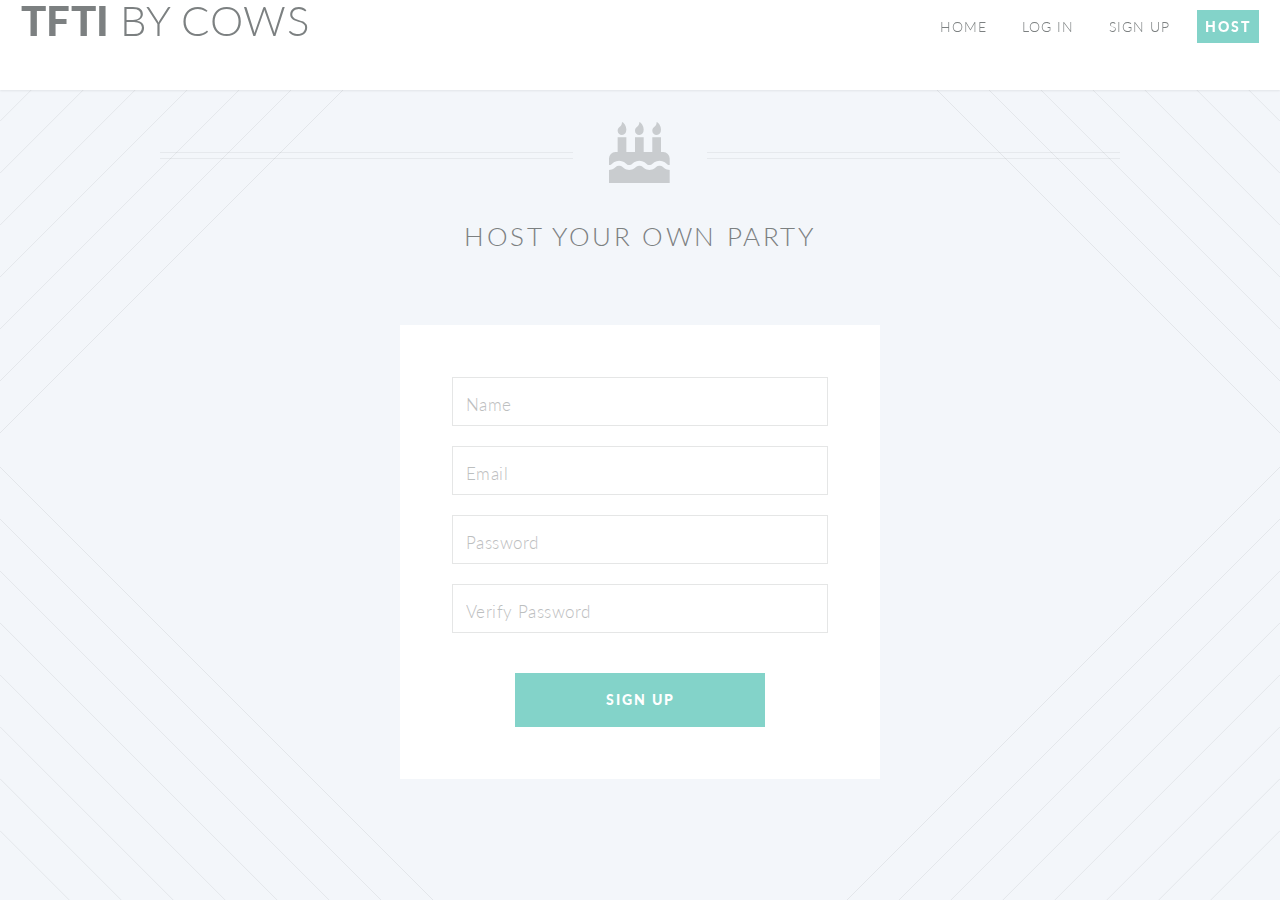
==== host.html @ 232b959d "MOAR" ====
<!DOCTYPE HTML>
<!--
	Twenty by HTML5 UP
	html5up.net | @n33co
	Free for personal and commercial use under the CCA 3.0 license (html5up.net/license)
-->
<html>
	<head>
		<title>Host a Party</title>
		<meta http-equiv="content-type" content="text/html; charset=utf-8" />
		<meta name="description" content="" />
		<meta name="keywords" content="" />
		<!--[if lte IE 8]><script src="css/ie/html5shiv.js"></script><![endif]-->
		<script src="js/jquery.min.js"></script>
		<script src="js/jquery.dropotron.min.js"></script>
		<script src="js/jquery.scrolly.min.js"></script>
		<script src="js/jquery.scrollgress.min.js"></script>
		<script src="js/skel.min.js"></script>
		<script src="js/skel-layers.min.js"></script>
		<script src="js/init.js"></script>
		<noscript>
			<link rel="stylesheet" href="css/skel.css" />
			<link rel="stylesheet" href="css/style.css" />
			<link rel="stylesheet" href="css/style-wide.css" />
			<link rel="stylesheet" href="css/style-noscript.css" />
		</noscript>
		<!--[if lte IE 8]><link rel="stylesheet" href="css/ie/v8.css" /><![endif]-->
		<!--[if lte IE 9]><link rel="stylesheet" href="css/ie/v9.css" /><![endif]-->
	</head>
	<body class="contact">

		<!-- Header -->
			<header id="header" class="skel-layers-fixed">
				<h1 id="logo"><a href="index.html">TFTI <span>by Cows</span></a></h1>
				<nav id="nav">
					<ul>
						<li><a href="index.html">Home</a></li>
						<li><a href="login.html">Log In</a></li>
						<li><a href="signup.html">Sign Up</a></li>
						<!--<li class="submenu">
							<a href="">Layouts</a>
							<ul>
								<li><a href="left-sidebar.html">Left Sidebar</a></li>
								<li><a href="right-sidebar.html">Right Sidebar</a></li>
								<li><a href="no-sidebar.html">No Sidebar</a></li>
								<li><a href="contact.html">Contact</a></li>
								<li class="submenu">
									<a href="">Submenu</a>
									<ul>
										<li><a href="#">Dolore Sed</a></li>
										<li><a href="#">Consequat</a></li>
										<li><a href="#">Lorem Magna</a></li>
										<li><a href="#">Sed Magna</a></li>
										<li><a href="#">Ipsum Nisl</a></li>
									</ul>
								</li>
							</ul>
						</li>-->
						<li class="current"><a href="#" class="button special">Host</a></li>
					</ul>
				</nav>
			</header>

		<!-- Main -->
			<article id="main">

				<header class="special container">
					<span class="icon fa-birthday-cake"></span>
					<h2>Host your own Party</h2>
				</header>

				<!-- One -->
					<section class="wrapper style4 special container 50%">

						<!-- Content -->
							<div class="content">
								<form>
									<div class="row 50%">
										<div class="12u">
											<input type="text" name="name" placeholder="Name" />
										</div>
									</div>
									<div class="row 50%">
										<div class="12u">
											<input type="text" name="subject" placeholder="Email" />
										</div>
									</div>
									<div class="row 50%">
										<div class="12u">
											<input type="password" name="password" placeholder="Password" />
										</div>
									</div>
									<div class="row 50%">
										<div class="12u">
											<input type="password" name="v_password" placeholder="Verify Password" rows="7"/>
										</div>
									</div>
									<div class="row">
										<div class="12u">
											<ul class="buttons">
												<li><input type="submit" class="special" value="Sign Up" /></li>
											</ul>
										</div>
									</div>
								</form>
							</div>

					</section>

			</article>

		<!-- Footer
			<footer id="footer">

				<ul class="icons">
					<li><a href="#" class="icon circle fa-twitter"><span class="label">Twitter</span></a></li>
					<li><a href="#" class="icon circle fa-facebook"><span class="label">Facebook</span></a></li>
					<li><a href="#" class="icon circle fa-google-plus"><span class="label">Google+</span></a></li>
					<li><a href="#" class="icon circle fa-github"><span class="label">Github</span></a></li>
					<li><a href="#" class="icon circle fa-dribbble"><span class="label">Dribbble</span></a></li>
				</ul>

				<ul class="copyright">
					<li>&copy; Untitled</li><li>Design: <a href="http://html5up.net">HTML5 UP</a></li>
				</ul>

			</footer>
		-->
	</body>
</html>
---- css/skel.css ----
/* Resets (http://meyerweb.com/eric/tools/css/reset/ | v2.0 | 20110126 | License: none (public domain)) */

	html,body,div,span,applet,object,iframe,h1,h2,h3,h4,h5,h6,p,blockquote,pre,a,abbr,acronym,address,big,cite,code,del,dfn,em,img,ins,kbd,q,s,samp,small,strike,strong,sub,sup,tt,var,b,u,i,center,dl,dt,dd,ol,ul,li,fieldset,form,label,legend,table,caption,tbody,tfoot,thead,tr,th,td,article,aside,canvas,details,embed,figure,figcaption,footer,header,hgroup,menu,nav,output,ruby,section,summary,time,mark,audio,video{margin:0;padding:0;border:0;font-size:100%;font:inherit;vertical-align:baseline;}article,aside,details,figcaption,figure,footer,header,hgroup,menu,nav,section{display:block;}body{line-height:1;}ol,ul{list-style:none;}blockquote,q{quotes:none;}blockquote:before,blockquote:after,q:before,q:after{content:'';content:none;}table{border-collapse:collapse;border-spacing:0;}body{-webkit-text-size-adjust:none}

/* Box Model */

	*, *:before, *:after {
		-moz-box-sizing: border-box;
		-webkit-box-sizing: border-box;
		box-sizing: border-box;
	}

/* Container */

	.container {
		margin-left: auto;
		margin-right: auto;

		/* width: (containers) */
		width: 1200px;
	}

	/* Modifiers */

		/* 125% */
			.container.\31 25\25 {
				width: 100%;

				/* max-width: (containers * 1.25) */
				max-width: 1500px;

				/* min-width: (containers) */
				min-width: 1200px;
			}

		/* 75% */
			.container.\37 5\25 {

				/* width: (containers * 0.75) */
				width: 900px;

			}

		/* 50% */
			.container.\35 0\25 {

				/* width: (containers * 0.50) */
				width: 600px;

			}

		/* 25% */
			.container.\32 5\25 {

				/* width: (containers * 0.25) */
				width: 300px;

			}

/* Grid */

	.row {
		border-bottom: solid 1px transparent;
	}

	.row > * {
		float: left;
	}

	.row:after, .row:before {
		content: '';
		display: block;
		clear: both;
		height: 0;
	}

	.row.uniform > * > :first-child {
		margin-top: 0;
	}

	.row.uniform > * > :last-child {
		margin-bottom: 0;
	}

	/* Gutters */

		/* Normal */

			.row > * {
				/* padding: (gutters.horizontal) 0 0 (gutters.vertical) */
				padding: 40px 0 0 40px;
			}

			.row {
				/* margin: -(gutters.horizontal) 0 -1px -(gutters.vertical) */
				margin: -40px 0 -1px -40px;
			}

			.row.uniform > * {
				/* padding: (gutters.vertical) 0 0 (gutters.vertical) */
				padding: 40px 0 0 40px;
			}

			.row.uniform {
				/* margin: -(gutters.vertical) 0 -1px -(gutters.vertical) */
				margin: -40px 0 -1px -40px;
			}

		/* 200% */

			.row.\32 00\25 > * {
				/* padding: (gutters.horizontal) 0 0 (gutters.vertical) */
				padding: 80px 0 0 80px;
			}

			.row.\32 00\25 {
				/* margin: -(gutters.horizontal) 0 -1px -(gutters.vertical) */
				margin: -80px 0 -1px -80px;
			}

			.row.uniform.\32 00\25 > * {
				/* padding: (gutters.vertical) 0 0 (gutters.vertical) */
				padding: 80px 0 0 80px;
			}

			.row.uniform.\32 00\25 {
				/* margin: -(gutters.vertical) 0 -1px -(gutters.vertical) */
				margin: -80px 0 -1px -80px;
			}

		/* 150% */

			.row.\31 50\25 > * {
				/* padding: (gutters.horizontal) 0 0 (gutters.vertical) */
				padding: 60px 0 0 60px;
			}

			.row.\31 50\25 {
				/* margin: -(gutters.horizontal) 0 -1px -(gutters.vertical) */
				margin: -60px 0 -1px -60px;
			}

			.row.uniform.\31 50\25 > * {
				/* padding: (gutters.vertical) 0 0 (gutters.vertical) */
				padding: 60px 0 0 60px;
			}

			.row.uniform.\31 50\25 {
				/* margin: -(gutters.vertical) 0 -1px -(gutters.vertical) */
				margin: -60px 0 -1px -60px;
			}

		/* 50% */

			.row.\35 0\25 > * {
				/* padding: (gutters.horizontal) 0 0 (gutters.vertical) */
				padding: 20px 0 0 20px;
			}

			.row.\35 0\25 {
				/* margin: -(gutters.horizontal) 0 -1px -(gutters.vertical) */
				margin: -20px 0 -1px -20px;
			}

			.row.uniform.\35 0\25 > * {
				/* padding: (gutters.vertical) 0 0 (gutters.vertical) */
				padding: 20px 0 0 20px;
			}

			.row.uniform.\35 0\25 {
				/* margin: -(gutters.vertical) 0 -1px -(gutters.vertical) */
				margin: -20px 0 -1px -20px;
			}

		/* 25% */

			.row.\32 5\25 > * {
				/* padding: (gutters.horizontal) 0 0 (gutters.vertical) */
				padding: 10px 0 0 10px;
			}

			.row.\32 5\25 {
				/* margin: -(gutters.horizontal) 0 -1px -(gutters.vertical) */
				margin: -10px 0 -1px -10px;
			}

			.row.uniform.\32 5\25 > * {
				/* padding: (gutters.vertical) 0 0 (gutters.vertical) */
				padding: 10px 0 0 10px;
			}

			.row.uniform.\32 5\25 {
				/* margin: -(gutters.vertical) 0 -1px -(gutters.vertical) */
				margin: -10px 0 -1px -10px;
			}

		/* 0% */

			.row.\30 \25 > * {
				padding: 0;
			}

			.row.\30 \25 {
				margin: 0 0 -1px 0;
			}

	/* Cells */

		.\31 2u, .\31 2u\24 { width: 100%; clear: none; margin-left: 0; }
		.\31 1u, .\31 1u\24 { width: 91.6666666667%; clear: none; margin-left: 0; }
		.\31 0u, .\31 0u\24 { width: 83.3333333333%; clear: none; margin-left: 0; }
		.\39 u, .\39 u\24 { width: 75%; clear: none; margin-left: 0; }
		.\38 u, .\38 u\24 { width: 66.6666666667%; clear: none; margin-left: 0; }
		.\37 u, .\37 u\24 { width: 58.3333333333%; clear: none; margin-left: 0; }
		.\36 u, .\36 u\24 { width: 50%; clear: none; margin-left: 0; }
		.\35 u, .\35 u\24 { width: 41.6666666667%; clear: none; margin-left: 0; }
		.\34 u, .\34 u\24 { width: 33.3333333333%; clear: none; margin-left: 0; }
		.\33 u, .\33 u\24 { width: 25%; clear: none; margin-left: 0; }
		.\32 u, .\32 u\24 { width: 16.6666666667%; clear: none; margin-left: 0; }
		.\31 u, .\31 u\24 { width: 8.3333333333%; clear: none; margin-left: 0; }

		.\31 2u\24 + *,
		.\31 1u\24 + *,
		.\31 0u\24 + *,
		.\39 u\24 + *,
		.\38 u\24 + *,
		.\37 u\24 + *,
		.\36 u\24 + *,
		.\35 u\24 + *,
		.\34 u\24 + *,
		.\33 u\24 + *,
		.\32 u\24 + *,
		.\31 u\24 + * {
			clear: left;
		}

		.\-11u { margin-left: 91.6666666667% }
		.\-10u { margin-left: 83.3333333333% }
		.\-9u { margin-left: 75% }
		.\-8u { margin-left: 66.6666666667% }
		.\-7u { margin-left: 58.3333333333% }
		.\-6u { margin-left: 50% }
		.\-5u { margin-left: 41.6666666667% }
		.\-4u { margin-left: 33.3333333333% }
		.\-3u { margin-left: 25% }
		.\-2u { margin-left: 16.6666666667% }
		.\-1u { margin-left: 8.3333333333% }
---- css/style.css ----
@import url("font-awesome.min.css");
@import url("http://fonts.googleapis.com/css?family=Lato:300,400,900");

/*
	Twenty by HTML5 UP
	html5up.net | @n33co
	Free for personal and commercial use under the CCA 3.0 license (html5up.net/license)
*/

/* Basic */

	body, #skel-layers-wrapper {
		background: #f3f6fa;
	}

	body.is-loading * {
		-moz-animation: none !important;
		-webkit-animation: none !important;
		-o-animation: none !important;
		-ms-animation: none !important;
		animation: none !important;
		-moz-transition: none !important;
		-webkit-transition: none !important;
		-o-transition: none !important;
		-ms-transition: none !important;
		transition: none !important;
	}

	body, input, select, textarea {
		color: #7c8081;
		font-family: 'Lato', sans-serif;
		font-size: 15pt;
		font-weight: 300;
		letter-spacing: 0.025em;
		line-height: 1.75em;
	}

	a {
		-moz-transition: color 0.2s ease-in-out, border-color 0.2s ease-in-out, background-color 0.2s ease-in-out;
		-webkit-transition: color 0.2s ease-in-out, border-color 0.2s ease-in-out, background-color 0.2s ease-in-out;
		-o-transition: color 0.2s ease-in-out, border-color 0.2s ease-in-out, background-color 0.2s ease-in-out;
		-ms-transition: color 0.2s ease-in-out, border-color 0.2s ease-in-out, background-color 0.2s ease-in-out;
		transition: color 0.2s ease-in-out, border-color 0.2s ease-in-out, background-color 0.2s ease-in-out;
		color: #3fb1a3;
		text-decoration: none;
		border-bottom: dotted 1px;
	}

		a:hover {
			border-bottom-color: transparent;
		}

	strong, b {
		font-weight: 400;
	}

	p, ul, ol, dl, table, blockquote {
		margin: 0 0 2em 0;
	}

	h1, h2, h3, h4, h5, h6 {
		color: inherit;
		font-weight: 300;
		line-height: 1.75em;
		margin-bottom: 1em;
		text-transform: uppercase;
	}

		h1 a, h2 a, h3 a, h4 a, h5 a, h6 a {
			color: inherit;
			text-decoration: none;
			border: 0;
		}

	h2 {
		font-size: 1.5em;
		letter-spacing: 0.1em;
	}

	h3 {
		font-size: 1.15em;
		letter-spacing: 0.025em;
	}

	sub {
		font-size: 0.8em;
		position: relative;
		top: 0.5em;
	}

	sup {
		font-size: 0.8em;
		position: relative;
		top: -0.5em;
	}

	hr {
		border-top: solid 1px rgba(124, 128, 129, 0.2);
		border: 0;
		margin-bottom: 1.5em;
	}

	blockquote {
		border-left: solid 0.5em rgba(124, 128, 129, 0.2);
		font-style: italic;
		padding: 1em 0 1em 2em;
	}

/* Section/Article */

	section.special, article.special {
		text-align: center;
	}

	header.major {
		padding-bottom: 2em;
	}

	header.special {
		margin-bottom: 5em;
		padding-top: 7em;
		position: relative;
		text-align: center;
	}

		header.special:before, header.special:after {
			border-bottom: solid 1.5px;
			border-top: solid 1.5px;
			content: '';
			height: 7px;
			opacity: 0.1;
			position: absolute;
			top: 1.75em;
			width: 43%;
		}

		header.special:before {
			left: 0;
		}

		header.special:after {
			right: 0;
		}

		header.special h2 {
			margin-bottom: 0;
		}

		header.special h2 + p {
			margin-bottom: 0;
			padding-top: 1.5em;
		}

		header.special .icon {
			cursor: default;
			height: 7em;
			left: 0;
			position: absolute;
			text-align: center;
			top: 1em;
			width: 100%;
		}

			header.special .icon:before {
				font-size: 3.5em;
				opacity: 0.35;
			}

	footer > :last-child {
		margin-bottom: 0;
	}

	footer.major {
		padding-top: 3em;
	}

/* Form */

	input[type="text"],
	input[type="password"],
	input[type="email"],
	textarea {
		-moz-transition: background-color 0.2s ease-in-out, border-color 0.2s ease-in-out;
		-webkit-transition: background-color 0.2s ease-in-out, border-color 0.2s ease-in-out;
		-o-transition: background-color 0.2s ease-in-out, border-color 0.2s ease-in-out;
		-ms-transition: background-color 0.2s ease-in-out, border-color 0.2s ease-in-out;
		transition: background-color 0.2s ease-in-out, border-color 0.2s ease-in-out;
		-moz-appearance: none;
		-webkit-appearance: none;
		-o-appearance: none;
		-ms-appearance: none;
		appearance: none;
		background: none;
		border: solid 1px rgba(124, 128, 129, 0.2);
		color: inherit;
		display: block;
		padding: 0.75em;
		text-decoration: none;
		width: 100%;
		outline: 0;
	}

		input[type="text"]:focus,
		input[type="password"]:focus,
		input[type="email"]:focus,
		textarea:focus {
			border-color: #83d3c9;
		}

	input[type="text"],
	input[type="password"],
	input[type="email"] {
		line-height: 1em;
	}

	::-webkit-input-placeholder {
		color: inherit;
		opacity: 0.5;
		position: relative;
		top: 3px;
	}

	:-moz-placeholder {
		color: inherit;
		opacity: 0.5;
	}

	::-moz-placeholder {
		color: inherit;
		opacity: 0.5;
	}

	:-ms-input-placeholder {
		color: inherit;
		opacity: 0.5;
	}

	.formerize-placeholder {
		color: rgba(124, 128, 129, 0.5) !important;
	}

/* Image */

	.image {
		border: 0;
		position: relative;
	}

		.image:before {
			background: url("images/overlay.png");
			content: '';
			height: 100%;
			left: 0;
			position: absolute;
			top: 0;
			width: 100%;
		}

		.image.fit {
			display: block;
		}

			.image.fit img {
				display: block;
				width: 100%;
			}

		.image.featured {
			display: block;
			margin: 0 0 2em 0;
		}

			.image.featured img {
				display: block;
				width: 100%;
			}

/* Icon */

	.icon {
		position: relative;
	}

		.icon:before {
			-moz-osx-font-smoothing: grayscale;
			-webkit-font-smoothing: antialiased;
			font-family: FontAwesome;
			font-style: normal;
			font-weight: normal;
			text-transform: none !important;
		}

		.icon.circle {
			-moz-transition: all 0.2s ease-in-out;
			-webkit-transition: all 0.2s ease-in-out;
			-o-transition: all 0.2s ease-in-out;
			-ms-transition: all 0.2s ease-in-out;
			transition: all 0.2s ease-in-out;
			border: 0;
			border-radius: 100%;
			display: inline-block;
			font-size: 1.25em;
			height: 2.25em;
			left: 0;
			line-height: 2.25em;
			text-align: center;
			text-decoration: none;
			top: 0;
			width: 2.25em;
		}

			.icon.circle:hover {
				top: -0.2em;
			}

			.icon.circle.fa-twitter {
				background: #70aecd;
				color: white;
			}

				.icon.circle.fa-twitter:hover {
					background: #7fb7d2;
				}

			.icon.circle.fa-facebook {
				background: #7490c3;
				color: white;
			}

				.icon.circle.fa-facebook:hover {
					background: #829bc9;
				}

			.icon.circle.fa-google-plus {
				background: #db6b67;
				color: white;
			}

				.icon.circle.fa-google-plus:hover {
					background: #df7b77;
				}

			.icon.circle.fa-github {
				background: #dcad8b;
				color: white;
			}

				.icon.circle.fa-github:hover {
					background: #e1b89b;
				}

			.icon.circle.fa-dribbble {
				background: #da83ae;
				color: white;
			}

				.icon.circle.fa-dribbble:hover {
					background: #df93b8;
				}

		.icon.featured {
			cursor: default;
			display: block;
			margin: 0 0 1.5em 0;
			opacity: 0.35;
			text-align: center;
		}

			.icon.featured:before {
				font-size: 5em;
				line-height: 1em;
			}

		.icon > .label {
			display: none;
		}

/* List */

	ol.default {
		list-style: decimal;
		padding-left: 1.25em;
	}

		ol.default li {
			padding-left: 0.25em;
		}

	ul.default {
		list-style: disc;
		padding-left: 1em;
	}

		ul.default li {
			padding-left: 0.5em;
		}

	ul.icons {
		cursor: default;
	}

		ul.icons li {
			display: inline-block;
			line-height: 1em;
			padding-left: 0.5em;
		}

			ul.icons li:first-child {
				padding-left: 0;
			}

	ul.featured-icons {
		cursor: default;
		margin: -0.75em 0 0 0;
		opacity: 0.35;
		overflow: hidden;
		position: relative;
	}

		ul.featured-icons li {
			display: block;
			float: left;
			text-align: center;
			width: 50%;
		}

			ul.featured-icons li .icon {
				display: inline-block;
				font-size: 6.25em;
				height: 1.25em;
				line-height: 1.25em;
				width: 1em;
			}

	ul.buttons {
		cursor: default;
	}

		ul.buttons:last-child {
			margin-bottom: 0;
		}

		ul.buttons li {
			display: inline-block;
			padding: 0 0 0 1.5em;
		}

			ul.buttons li:first-child {
				padding: 0;
			}

		ul.buttons.vertical li {
			display: block;
			padding: 1.5em 0 0 0;
		}

			ul.buttons.vertical li:first-child {
				padding: 0;
			}

/* Table */

	table {
		width: 100%;
	}

		table.default {
			width: 100%;
		}

			table.default tbody tr {
				border-bottom: solid 1px rgba(124, 128, 129, 0.2);
			}

			table.default td {
				padding: 0.5em 1em 0.5em 1em;
			}

			table.default th {
				font-weight: 400;
				padding: 0.5em 1em 0.5em 1em;
				text-align: left;
			}

			table.default thead {
				background: #7c8081;
				color: #fff;
			}

/* Button */

	input[type="button"],
	input[type="submit"],
	input[type="reset"],
	.button {
		-moz-appearance: none;
		-webkit-appearance: none;
		-o-appearance: none;
		-ms-appearance: none;
		appearance: none;
		-moz-transition: color 0.2s ease-in-out, border-color 0.2s ease-in-out, background-color 0.2s ease-in-out;
		-webkit-transition: color 0.2s ease-in-out, border-color 0.2s ease-in-out, background-color 0.2s ease-in-out;
		-o-transition: color 0.2s ease-in-out, border-color 0.2s ease-in-out, background-color 0.2s ease-in-out;
		-ms-transition: color 0.2s ease-in-out, border-color 0.2s ease-in-out, background-color 0.2s ease-in-out;
		transition: color 0.2s ease-in-out, border-color 0.2s ease-in-out, background-color 0.2s ease-in-out;
		background: none;
		border: solid 1px;
		color: inherit;
		cursor: pointer;
		display: inline-block;
		font-size: 0.8em;
		font-weight: 900;
		letter-spacing: 2px;
		min-width: 18em;
		padding: 0 0.75em;
		line-height: 3.75em;
		text-align: center;
		text-decoration: none;
		text-transform: uppercase;
	}

		input[type="button"]:hover,
		input[type="submit"]:hover,
		input[type="reset"]:hover,
		.button:hover {
			background: rgba(188, 202, 206, 0.15);
			border-color: inherit;
		}

		input[type="button"].special,
		input[type="submit"].special,
		input[type="reset"].special,
		.button.special {
			background: #83d3c9;
			border-color: #83d3c9;
			color: white !important;
		}

			input[type="button"].special:hover,
			input[type="submit"].special:hover,
			input[type="reset"].special:hover,
			.button.special:hover {
				background: #96dad1 !important;
				border-color: #96dad1 !important;
			}

		input[type="button"].fit,
		input[type="submit"].fit,
		input[type="reset"].fit,
		.button.fit {
			width: 100%;
		}

		input[type="button"].small,
		input[type="submit"].small,
		input[type="reset"].small,
		.button.small {
			font-size: 0.7em;
			min-width: 14em;
			padding: 0.5em 0;
		}

/* Wrapper */

	.wrapper {
		margin-bottom: 5em;
		padding: 5em;
	}

		.wrapper.style1 {
			padding: 0;
		}

		.wrapper.style2 {
			background-color: #83d3c9;
			background-image: url("images/light-bl.svg"), url("images/light-br.svg");
			background-position: bottom left, bottom right;
			background-repeat: no-repeat, no-repeat;
			background-size: 25em, 25em;
			color: white;
		}

			.wrapper.style2 .button:hover {
				background: rgba(255, 255, 255, 0.15) !important;
			}

			.wrapper.style2 .button.special {
				background: white;
				border-color: white;
				color: #83d3c9 !important;
			}

				.wrapper.style2 .button.special:hover {
					border-color: inherit !important;
					color: white !important;
				}

		.wrapper.style3 {
			background: white;
			color: inherit;
		}

		.wrapper.style4 {
			background: white;
			color: inherit;
			padding: 4em;
		}

/* Header */
	@-moz-keyframes reveal-header { 0% { top: -5em; } 100% { top: 0; } }
	@-webkit-keyframes reveal-header { 0% { top: -5em; } 100% { top: 0; } }
	@-o-keyframes reveal-header { 0% { top: -5em; } 100% { top: 0; } }
	@-ms-keyframes reveal-header { 0% { top: -5em; } 100% { top: 0; } }
	@keyframes reveal-header { 0% { top: -5em; } 100% { top: 0; } }

	#header {
		background: white;
		box-shadow: 0 1px 2px 0 rgba(0, 0, 0, 0.075);
		color: inherit;
		cursor: default;
		font-size: 0.8em;
		left: 0;
		padding: 1em 1.5em;
		position: fixed;
		top: 0;
		width: 100%;
		z-index: 10000;
	}

		#header h1 {
			font-weight: 900;
			margin: 0;
			font-size: 3em;
			position:relative;
			top:-25px;
		}

			#header h1 span {
				font-weight: 300;
			}

		#header nav {
			letter-spacing: 0.075em;
			position: absolute;
			right: 1.5em;
			text-transform: uppercase;
			top: 0.75em;
		}

			#header nav ul li {
				display: inline-block;
				margin-left: 1.5em;
			}

				#header nav ul li > ul {
					display: none;
				}

				#header nav ul li a {
					border: solid 1px transparent;
					color: inherit;
					display: inline-block;
					line-height: 1em;
					padding: 0.6em 0.5em;
					text-decoration: none;
				}

				#header nav ul li input[type="button"],
				#header nav ul li input[type="submit"],
				#header nav ul li input[type="reset"],
				#header nav ul li .button {
					font-size: 1em;
					min-width: 0;
					width: auto;
				}

				#header nav ul li.submenu > a:before {
					-moz-osx-font-smoothing: grayscale;
					-webkit-font-smoothing: antialiased;
					font-family: FontAwesome;
					font-style: normal;
					font-weight: normal;
					text-transform: none !important;
				}

				#header nav ul li.submenu > a:before {
					content: '\f107';
					margin-right: 0.65em;
				}

				#header nav ul li.active > a, #header nav ul li:hover > a {
					-moz-transition: all 0.2s ease-in-out;
					-webkit-transition: all 0.2s ease-in-out;
					-o-transition: all 0.2s ease-in-out;
					-ms-transition: all 0.2s ease-in-out;
					transition: all 0.2s ease-in-out;
					background: rgba(188, 202, 206, 0.15);
				}

				#header nav ul li.current > a {
					font-weight: 900;
				}

		#header.reveal {
			-moz-animation: reveal-header 0.5s;
			-webkit-animation: reveal-header 0.5s;
			-o-animation: reveal-header 0.5s;
			-ms-animation: reveal-header 0.5s;
			animation: reveal-header 0.5s;
		}

		#header.alt {
			-moz-animation: none;
			-webkit-animation: none;
			-o-animation: none;
			-ms-animation: none;
			animation: none;
			background: transparent;
			box-shadow: none;
			color: white;
			padding: 2em 2.5em;
			position: absolute;
		}

			#header.alt nav {
				right: 2.5em;
				top: 1.75em;
			}

				#header.alt nav ul li.active > a, #header.alt nav ul li:hover > a {
					border: solid 1px;
				}

/* Dropotron */

	.dropotron {
		background: #fff;
		box-shadow: 0 1px 2px 0 rgba(0, 0, 0, 0.075);
		line-height: 2.25em;
		min-width: 13em;
		padding: 1em 0;
		text-transform: uppercase;
		margin-top: calc(-1em + 1px);
	}

		.dropotron.level-0 {
			font-size: 0.7em;
			font-weight: 400;
			margin-top: 1.5em;
		}

			.dropotron.level-0:before {
				border-bottom: solid 0.5em #fff;
				border-left: solid 0.5em transparent;
				border-right: solid 0.5em transparent;
				content: '';
				left: 0.75em;
				position: absolute;
				top: -0.45em;
			}

		.dropotron > li {
			border-top: solid 1px rgba(124, 128, 129, 0.2);
		}

			.dropotron > li > a {
				-moz-transition: none;
				-webkit-transition: none;
				-o-transition: none;
				-ms-transition: none;
				transition: none;
				color: inherit;
				text-decoration: none;
				padding: 0 1em;
				border: 0;
			}

			.dropotron > li:hover > a {
				background: #83d3c9;
				color: white;
			}

			.dropotron > li:first-child {
				border-top: 0;
			}

/* Banner */
	@-moz-keyframes reveal-banner { 0% { opacity: 0; } 100% { opacity: 1; } }
	@-webkit-keyframes reveal-banner { 0% { opacity: 0; } 100% { opacity: 1; } }
	@-o-keyframes reveal-banner { 0% { opacity: 0; } 100% { opacity: 1; } }
	@-ms-keyframes reveal-banner { 0% { opacity: 0; } 100% { opacity: 1; } }
	@keyframes reveal-banner { 0% { opacity: 0; } 100% { opacity: 1; } }

	#banner {
		background-attachment: scroll, scroll, scroll, fixed;
		background-color: #645862;
		background-image: url("images/light-bl.svg"), url("images/light-br.svg"), url("images/overlay.png"), url("../images/banner.jpg");
		background-position: bottom left, bottom right, top left, top center;
		background-repeat: no-repeat, no-repeat, repeat, no-repeat;
		background-size: 25em, 25em, auto, cover;
		color: white;
		cursor: default;
		padding: 6em 0;
		text-align: center;
	}

		#banner .inner {
			-moz-animation: reveal-banner 1s 0.25s ease-in-out;
			-webkit-animation: reveal-banner 1s 0.25s ease-in-out;
			-o-animation: reveal-banner 1s 0.25s ease-in-out;
			-ms-animation: reveal-banner 1s 0.25s ease-in-out;
			animation: reveal-banner 1s 0.25s ease-in-out;
			-moz-animation-fill-mode: forwards;
			-webkit-animation-fill-mode: forwards;
			-o-animation-fill-mode: forwards;
			-ms-animation-fill-mode: forwards;
			animation-fill-mode: forwards;
			background: rgba(52, 27, 43, 0.5);
			color: white;
			display: inline-block;
			opacity: 0;
			padding: 3em;
			text-align: center;
		}

			#banner .inner header {
				display: inline-block;
				border-bottom: solid 2px;
				border-top: solid 2px;
				margin: 0 0 2em 0;
				padding: 3px 0 3px 0;
			}

				#banner .inner header h2 {
					border-bottom: solid 2px;
					border-top: solid 2px;
					font-size: 2.5em;
					font-weight: 900;
					letter-spacing: 0.2em;
					margin: 0;
					padding-left: 0.05em;
					position: relative;
					text-transform: uppercase;
				}

			#banner .inner p {
				letter-spacing: 0.1em;
				margin: 0;
				text-transform: uppercase;
			}

				#banner .inner p a {
					color: inherit;
					font-weight: 400;
					text-decoration: none;
				}

			#banner .inner footer {
				margin: 2em 0 0 0;
			}

/* Main */

	#main {
		background-image: url("images/dark-tl.svg"), url("images/dark-tr.svg"), url("images/dark-bl.svg"), url("images/dark-br.svg");
		background-position: top left, top right, bottom left, bottom right;
		background-repeat: no-repeat;
		background-size: 25em;
		padding: 7em 0;
	}

		#main > :last-child {
			margin-bottom: 0;
		}

		#main .sidebar section {
			border-top: solid 1px rgba(124, 128, 129, 0.2);
			margin: 3em 0 0 0;
			padding: 3em 0 0 0;
		}

			#main .sidebar section:first-child {
				border-top: 0;
				padding-top: 0;
				margin-top: 0;
			}

	body.index #main {
		padding-top: 5em;
	}

/* CTA */

	#cta {
		background-attachment: scroll, scroll, scroll, fixed;
		background-color: #645862;
		background-image: url("images/light-tl.svg"), url("images/light-tr.svg"), url("images/overlay.png"), url("../images/banner.jpg");
		background-position: top left, top right, top left, bottom center;
		background-repeat: no-repeat, no-repeat, repeat, no-repeat;
		background-size: 25em, 25em, auto, cover;
		color: white;
		padding: 5em;
		text-align: center;
	}

		#cta header {
			margin-bottom: 2em;
		}

/* Footer */

	#footer {
		background: #e8eef4;
		color: #7c8081;
		padding: 5em 5em 10em 5em;
		text-align: center;
	}

		#footer .copyright {
			font-size: 0.8em;
			line-height: 1em;
		}

			#footer .copyright a {
				color: inherit;
			}

			#footer .copyright li {
				display: inline-block;
				margin-left: 1em;
				padding-left: 1em;
				border-left: dotted 1px;
			}

				#footer .copyright li:first-child {
					margin: 0;
					padding: 0;
					border: 0;
				}

/* Layer */

	#topButton .toggle {
		height: 100%;
		left: 0;
		position: absolute;
		text-align: center;
		top: 0;
		width: 100%;
	}

		#topButton .toggle:before {
			-moz-osx-font-smoothing: grayscale;
			-webkit-font-smoothing: antialiased;
			font-family: FontAwesome;
			font-style: normal;
			font-weight: normal;
			text-transform: none !important;
		}

		#topButton .toggle:before {
			color: white;
			content: '\f039';
			font-size: 0.75em;
			height: 30px;
			left: 0;
			line-height: 30px;
			opacity: 0.5;
			position: absolute;
			top: 0;
			width: 100%;
			z-index: 1;
		}

		#topButton .toggle:after {
			background: rgba(163, 169, 170, 0.75);
			border-radius: 0 0 4px 4px;
			content: '';
			height: 30px;
			left: 50%;
			margin-left: -40px;
			position: absolute;
			top: 0;
			width: 80px;
		}

	#sideButton .toggle {
		height: 100%;
		left: 0;
		position: absolute;
		text-align: center;
		top: 0;
		width: 100%;
	}

		#sideButton .toggle:before {
			-moz-osx-font-smoothing: grayscale;
			-webkit-font-smoothing: antialiased;
			font-family: FontAwesome;
			font-style: normal;
			font-weight: normal;
			text-transform: none !important;
		}

		#sideButton .toggle:before {
			color: white;
			content: '\f039';
			font-size: 1em;
			height: 40px;
			left: 10px;
			line-height: 40px;
			opacity: 0.5;
			position: absolute;
			top: 11px;
			width: 60px;
			z-index: 1;
		}

		#sideButton .toggle:after {
			background: rgba(163, 169, 170, 0.75);
			border-radius: 2px;
			content: '';
			height: 40px;
			left: 10px;
			position: absolute;
			top: 10px;
			width: 60px;
		}

	#topPanel,
	#sidePanel {
		background: #1c2021;
		color: white;
		font-size: 0.8em;
		letter-spacing: 0.075em;
		text-transform: uppercase;
	}

		#topPanel nav,
		#sidePanel nav {
			padding: 0.25em 0.5em 1em 0.5em;
		}

		#topPanel .link,
		#sidePanel .link {
			border: 0;
			border-top: solid 1px rgba(255, 255, 255, 0.05);
			color: inherit;
			display: block;
			height: 3em;
			line-height: 3em;
			opacity: 0.75;
			text-decoration: none;
		}

			#topPanel .link.depth-0,
			#sidePanel .link.depth-0 {
				font-weight: 900;
			}

			#topPanel .link:first-child,
			#sidePanel .link:first-child {
				border-top: 0;
			}

		#topPanel .indent-1,
		#sidePanel .indent-1 {
			display: inline-block;
			width: 1em;
		}

		#topPanel .indent-2,
		#sidePanel .indent-2 {
			display: inline-block;
			width: 2em;
		}

		#topPanel .indent-3,
		#sidePanel .indent-3 {
			display: inline-block;
			width: 3em;
		}

		#topPanel .indent-4,
		#sidePanel .indent-4 {
			display: inline-block;
			width: 4em;
		}

		#topPanel .indent-5,
		#sidePanel .indent-5 {
			display: inline-block;
			width: 5em;
		}

	/*Custom Code*/
	.img-circular{

		width: 200px;
		height: 200px;
		background-image: url('images/ganesh.png');
		background-size: cover;
		display: block;
		text-align: center;
		border-radius: 100px;
		-webkit-border-radius: 100px;
		-moz-border-radius: 100px;
		margin-left: auto;
		margin-right: auto;
}
---- css/style-wide.css ----
/*
	Twenty by HTML5 UP
	html5up.net | @n33co
	Free for personal and commercial use under the CCA 3.0 license (html5up.net/license)
*/

/* Basic */

	body, input, select, textarea {
		font-size: 14pt;
	}

/* Section/Article */

	header.special {
		padding-top: 5.5em;
		margin-bottom: 4em;
	}
---- css/style-noscript.css ----
/*
	Twenty by HTML5 UP
	html5up.net | @n33co
	Free for personal and commercial use under the CCA 3.0 license (html5up.net/license)
*/

/* Banner */

	#banner .inner {
		opacity: 1.0;
	}
---- css/ie/v8.css ----
/*
	Twenty by HTML5 UP
	html5up.net | @n33co
	Free for personal and commercial use under the CCA 3.0 license (html5up.net/license)
*/

/* Section/Article */

	section > .last-child,
	article > .last-child {
		margin-bottom: 0;
	}

	section.last-child,
	article.last-child {
		margin-bottom: 0;
	}

/* Banner */

	#banner {
		background-image: url("../../images/banner.jpg");
		background-repeat: no-repeat;
		background-size: cover;
		background-position: auto;
		-ms-behavior: url("css/ie/backgroundsize.min.htc");
	}

		#banner .inner {
			background: #341b2b;
		}

/* CTA  */

	#cta {
		background-image: url("../../images/banner.jpg");
		background-repeat: no-repeat;
		background-size: cover;
		background-position: auto;
		-ms-behavior: url("css/ie/backgroundsize.min.htc");
	}
---- css/ie/v9.css ----
/*
	Twenty by HTML5 UP
	html5up.net | @n33co
	Free for personal and commercial use under the CCA 3.0 license (html5up.net/license)
*/

/* Banner */

	#banner .inner {
		opacity: 1.0;
	}
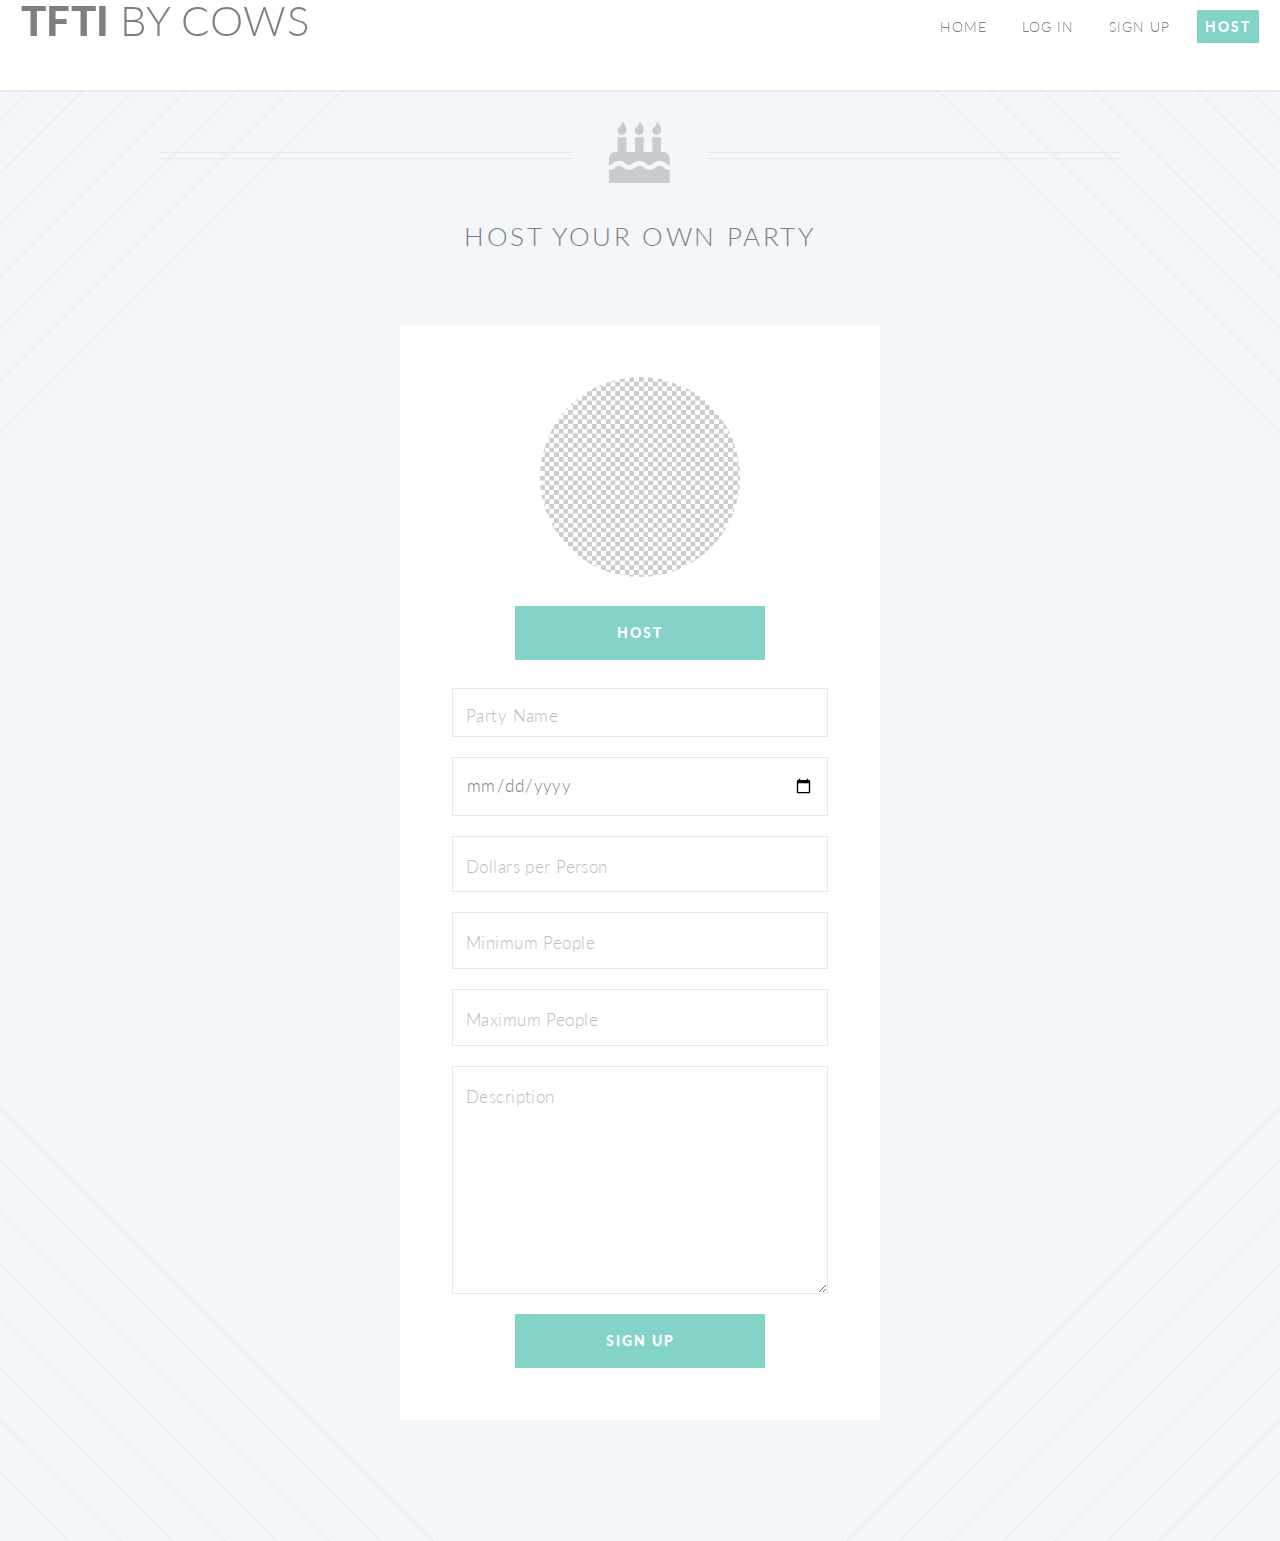
==== commit 0c11f8ce: "new stuff" ====
--- a/host.html
+++ b/host.html
@@ -74,28 +74,41 @@
 
 						<!-- Content -->
 							<div class="content">
+								<div class="img-circular"></div><br/>
+								<a href="host.html" class="button special">Host</a>
+								<br/><br/>
 								<form>
 									<div class="row 50%">
 										<div class="12u">
-											<input type="text" name="name" placeholder="Name" />
+											<input type="text" name="name" placeholder="Party Name" />
 										</div>
 									</div>
 									<div class="row 50%">
 										<div class="12u">
-											<input type="text" name="subject" placeholder="Email" />
+											<input type="date" name="date" placeholder="Date" />
 										</div>
 									</div>
 									<div class="row 50%">
 										<div class="12u">
-											<input type="password" name="password" placeholder="Password" />
+											<input type="number" name="minperperson" placeholder="Dollars per Person" />
 										</div>
 									</div>
 									<div class="row 50%">
 										<div class="12u">
-											<input type="password" name="v_password" placeholder="Verify Password" rows="7"/>
+											<input type="number" name="minpeople" placeholder="Minimum People"/>
 										</div>
 									</div>
-									<div class="row">
+									<div class="row 50%">
+										<div class="12u">
+											<input type="number" name="maxpeople" placeholder="Maximum People"/>
+										</div>
+									</div>
+									<div class="row 50%">
+										<div class="12u">
+											<textarea name="message" placeholder="Description" rows="7"></textarea>
+										</div>
+									</div>
+									<div class="row 50%	">
 										<div class="12u">
 											<ul class="buttons">
 												<li><input type="submit" class="special" value="Sign Up" /></li>
--- a/css/style.css
+++ b/css/style.css
@@ -26,7 +26,7 @@
 		transition: none !important;
 	}
 
-	body, input, select, textarea {
+	body, input, select, textarea{
 		color: #7c8081;
 		font-family: 'Lato', sans-serif;
 		font-size: 15pt;
@@ -177,8 +177,10 @@
 /* Form */
 
 	input[type="text"],
+	input[type="date"],
 	input[type="password"],
 	input[type="email"],
+	input[type="number"],
 	textarea {
 		-moz-transition: background-color 0.2s ease-in-out, border-color 0.2s ease-in-out;
 		-webkit-transition: background-color 0.2s ease-in-out, border-color 0.2s ease-in-out;
@@ -794,10 +796,11 @@
 	#banner {
 		background-attachment: scroll, scroll, scroll, fixed;
 		background-color: #645862;
-		background-image: url("images/light-bl.svg"), url("images/light-br.svg"), url("images/overlay.png"), url("../images/banner.jpg");
+		background-image: url("images/light-bl.svg"), url("images/light-br.svg"), url("images/party.png"), url("/images/party.png");
 		background-position: bottom left, bottom right, top left, top center;
 		background-repeat: no-repeat, no-repeat, repeat, no-repeat;
 		background-size: 25em, 25em, auto, cover;
+		opacity:1,1,0.4,1;
 		color: white;
 		cursor: default;
 		padding: 6em 0;
@@ -1098,7 +1101,7 @@
 
 		width: 200px;
 		height: 200px;
-		background-image: url('images/ganesh.png');
+		background-image: url('images/check.png');
 		background-size: cover;
 		display: block;
 		text-align: center;
@@ -1107,4 +1110,5 @@
 		-moz-border-radius: 100px;
 		margin-left: auto;
 		margin-right: auto;
+		padding-bottom:2em;
 }
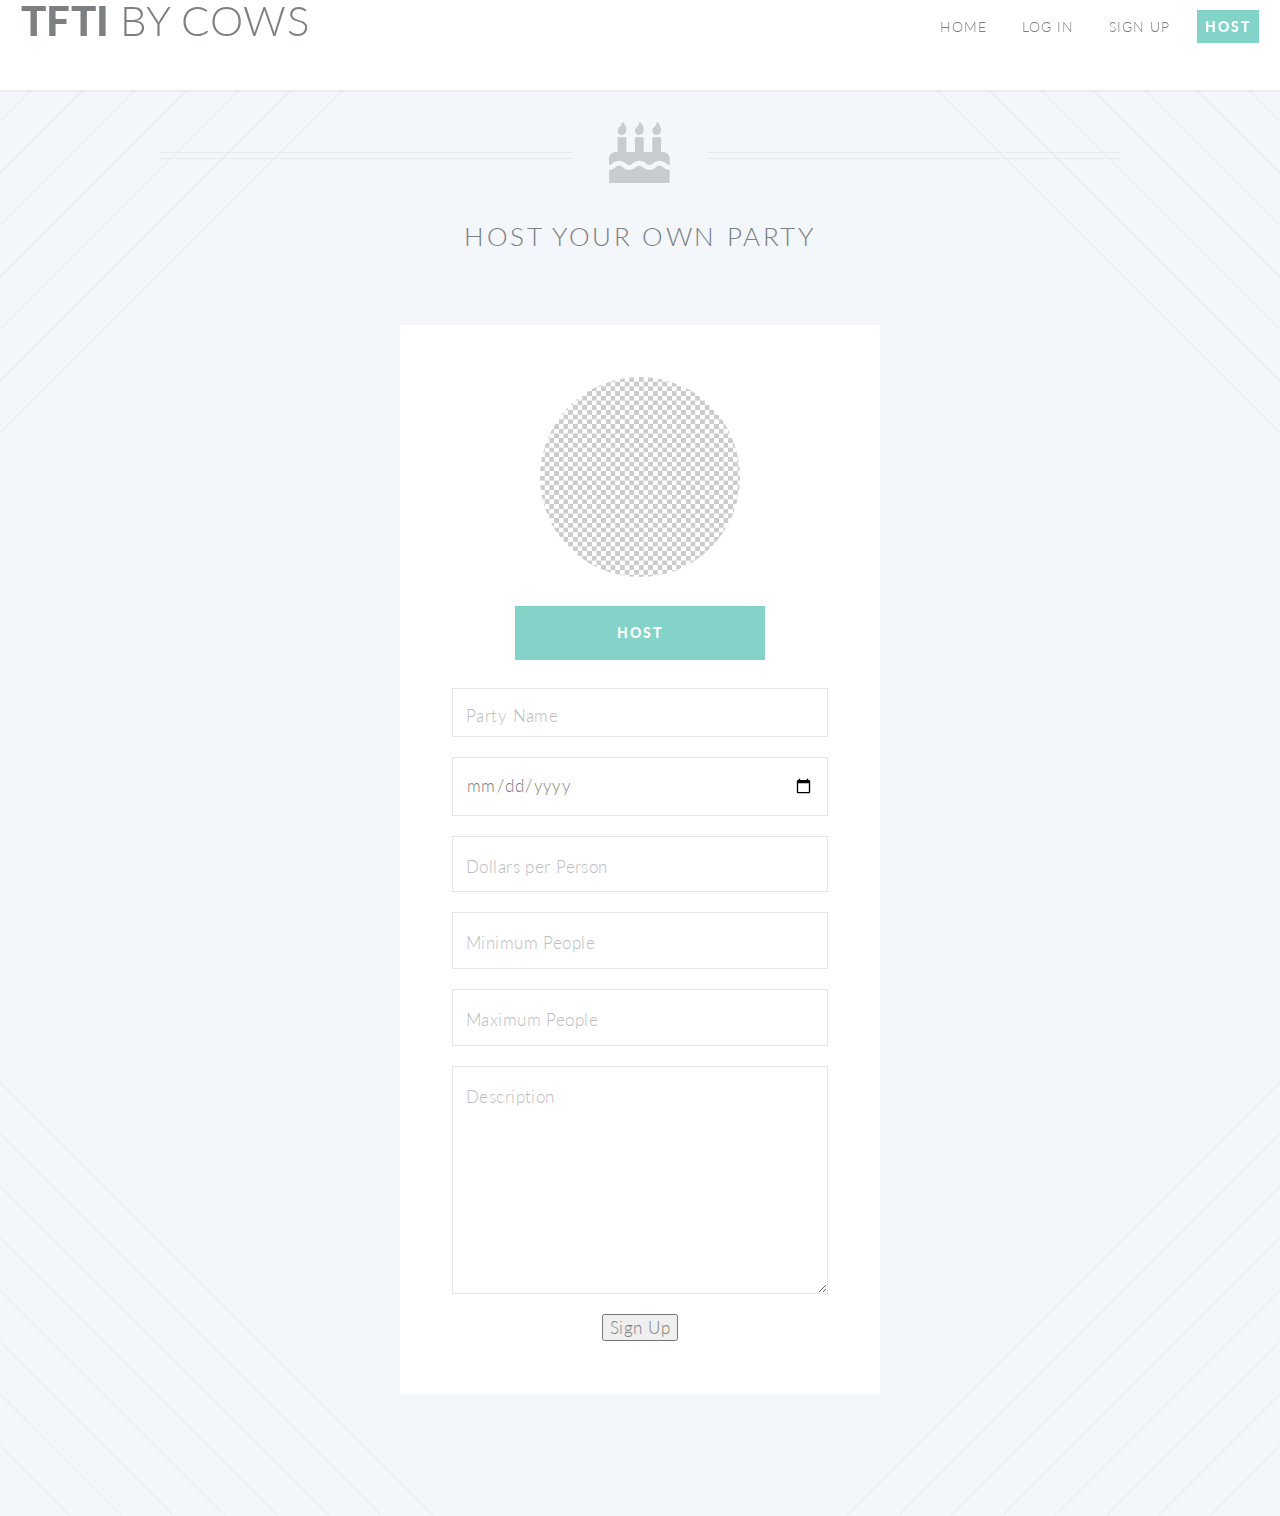
==== commit 09d4eb16: "parse stuff" ====
--- a/host.html
+++ b/host.html
@@ -18,6 +18,9 @@
 		<script src="js/skel.min.js"></script>
 		<script src="js/skel-layers.min.js"></script>
 		<script src="js/init.js"></script>
+
+		<script src="https://www.parsecdn.com/js/parse-1.3.4.min.js"></script>
+
 		<noscript>
 			<link rel="stylesheet" href="css/skel.css" />
 			<link rel="stylesheet" href="css/style.css" />
--- a/css/style.css
+++ b/css/style.css
@@ -490,9 +490,55 @@
 			}
 
 /* Button */
+	input[type="ANTON"],
+	.button {
+		-moz-appearance: none;
+		-webkit-appearance: none;
+		-o-appearance: none;
+		-ms-appearance: none;
+		appearance: none;
+		-moz-transition: color 0.2s ease-in-out, border-color 0.2s ease-in-out, background-color 0.2s ease-in-out;
+		-webkit-transition: color 0.2s ease-in-out, border-color 0.2s ease-in-out, background-color 0.2s ease-in-out;
+		-o-transition: color 0.2s ease-in-out, border-color 0.2s ease-in-out, background-color 0.2s ease-in-out;
+		-ms-transition: color 0.2s ease-in-out, border-color 0.2s ease-in-out, background-color 0.2s ease-in-out;
+		transition: color 0.2s ease-in-out, border-color 0.2s ease-in-out, background-color 0.2s ease-in-out;
+		background: none;
+		border: solid 1px;
+		color: inherit;
+		cursor: pointer;
+		display: inline-block;
+		font-size: 0.8em;
+		font-weight: 900;
+		letter-spacing: 2px;
+		min-width: 18em;
+		padding: 0 0.75em;
+		line-height: 3.75em;
+		text-align: center;
+		text-decoration: none;
+		text-transform: uppercase;
+	}
+
+	input[type="ANTON"]:hover,
+	.button:hover {
+		background: rgba(188, 202, 206, 0.15);
+		border-color: inherit;
+	}
+
+	input[type="ANTON"].special,
+	.button.special {
+		background: #83d3c9;
+		border-color: #83d3c9;
+		color: white !important;
+	}
+
+	input[type="ANTON"].special:hover,
+	.button.special:hover {
+		background: #96dad1 !important;
+		border-color: #96dad1 !important;
+	}
+
 
 	input[type="button"],
-	input[type="submit"],
 	input[type="reset"],
 	.button {
 		-moz-appearance: none;
@@ -522,7 +568,6 @@
 	}
 
 		input[type="button"]:hover,
-		input[type="submit"]:hover,
 		input[type="reset"]:hover,
 		.button:hover {
 			background: rgba(188, 202, 206, 0.15);
@@ -530,7 +575,6 @@
 		}
 
 		input[type="button"].special,
-		input[type="submit"].special,
 		input[type="reset"].special,
 		.button.special {
 			background: #83d3c9;
@@ -539,7 +583,6 @@
 		}
 
 			input[type="button"].special:hover,
-			input[type="submit"].special:hover,
 			input[type="reset"].special:hover,
 			.button.special:hover {
 				background: #96dad1 !important;
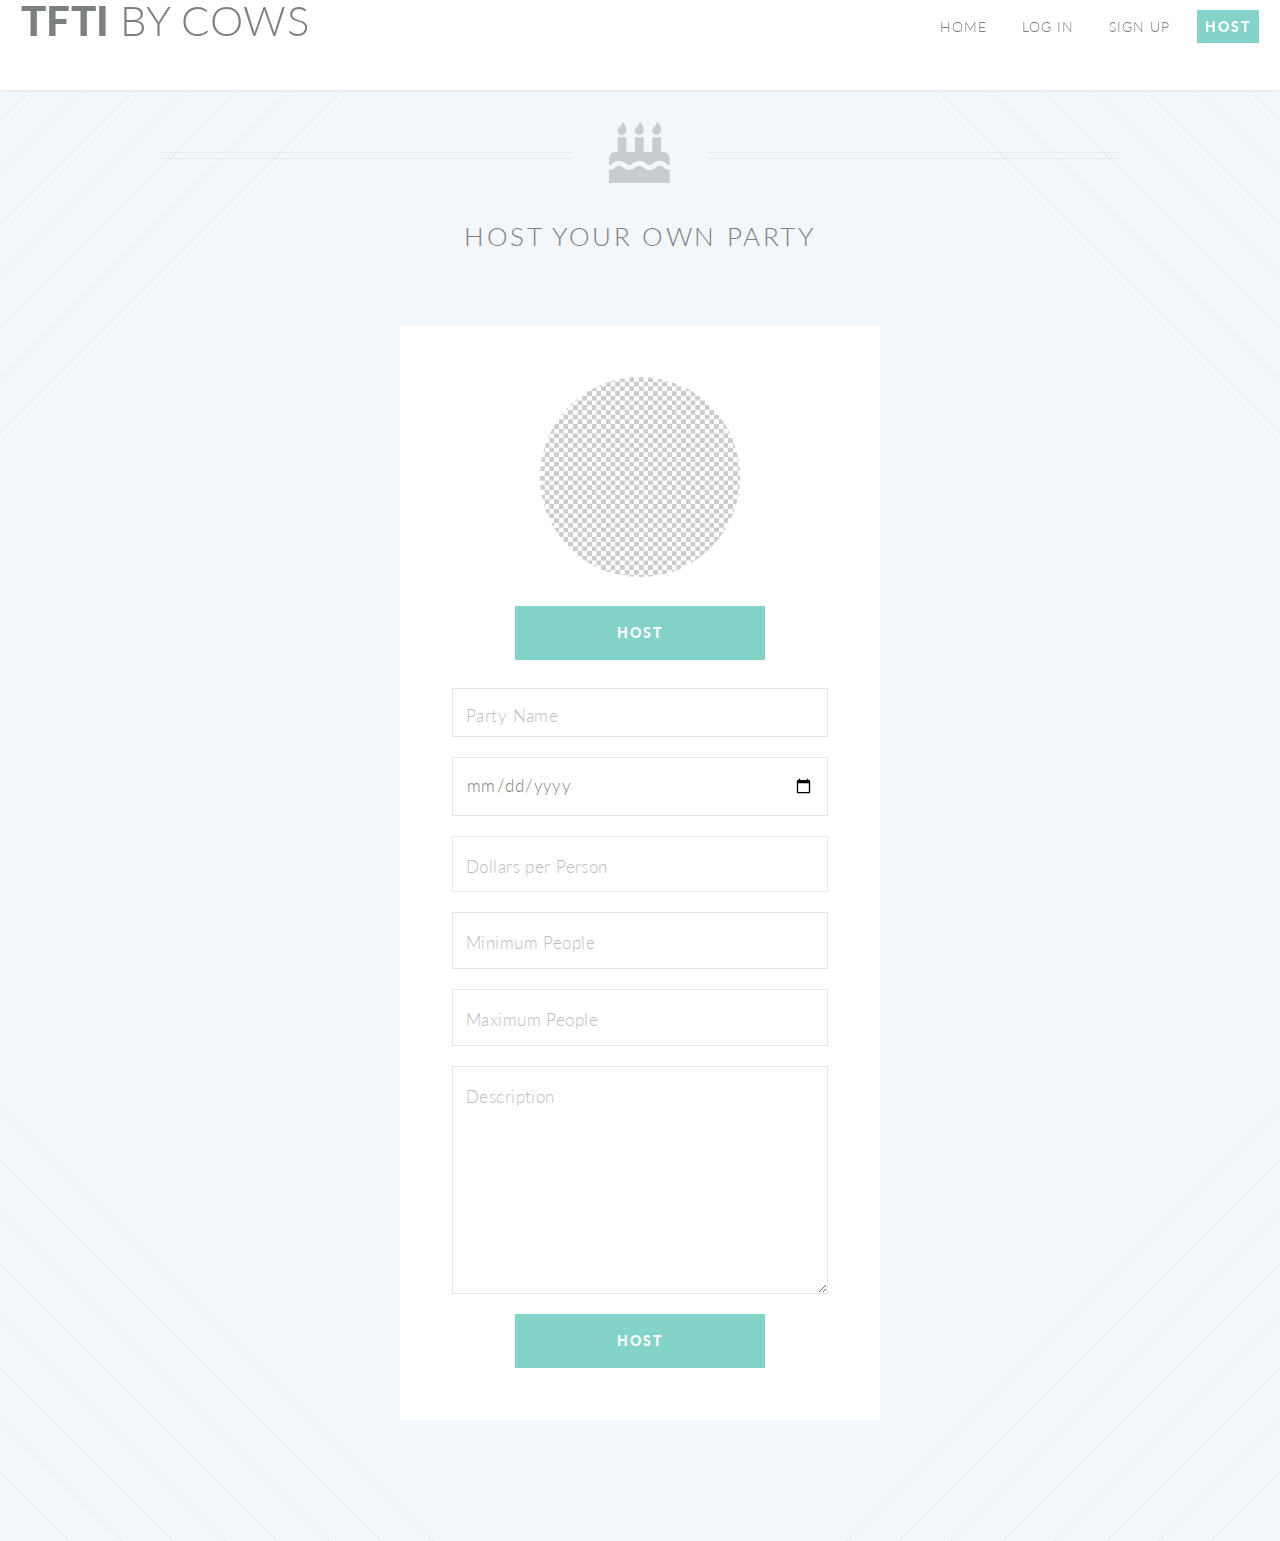
==== commit e41f89b3: "host basic" ====
--- a/host.html
+++ b/host.html
@@ -20,6 +20,8 @@
 		<script src="js/init.js"></script>
 
 		<script src="https://www.parsecdn.com/js/parse-1.3.4.min.js"></script>
+
+		<script src="js/host.js"></script>
 
 		<noscript>
 			<link rel="stylesheet" href="css/skel.css" />
@@ -114,7 +116,7 @@
 									<div class="row 50%	">
 										<div class="12u">
 											<ul class="buttons">
-												<li><input type="submit" class="special" value="Sign Up" /></li>
+												<li><input type="ANTON" class="special" value="Host" id="submitButton" /></li>
 											</ul>
 										</div>
 									</div>
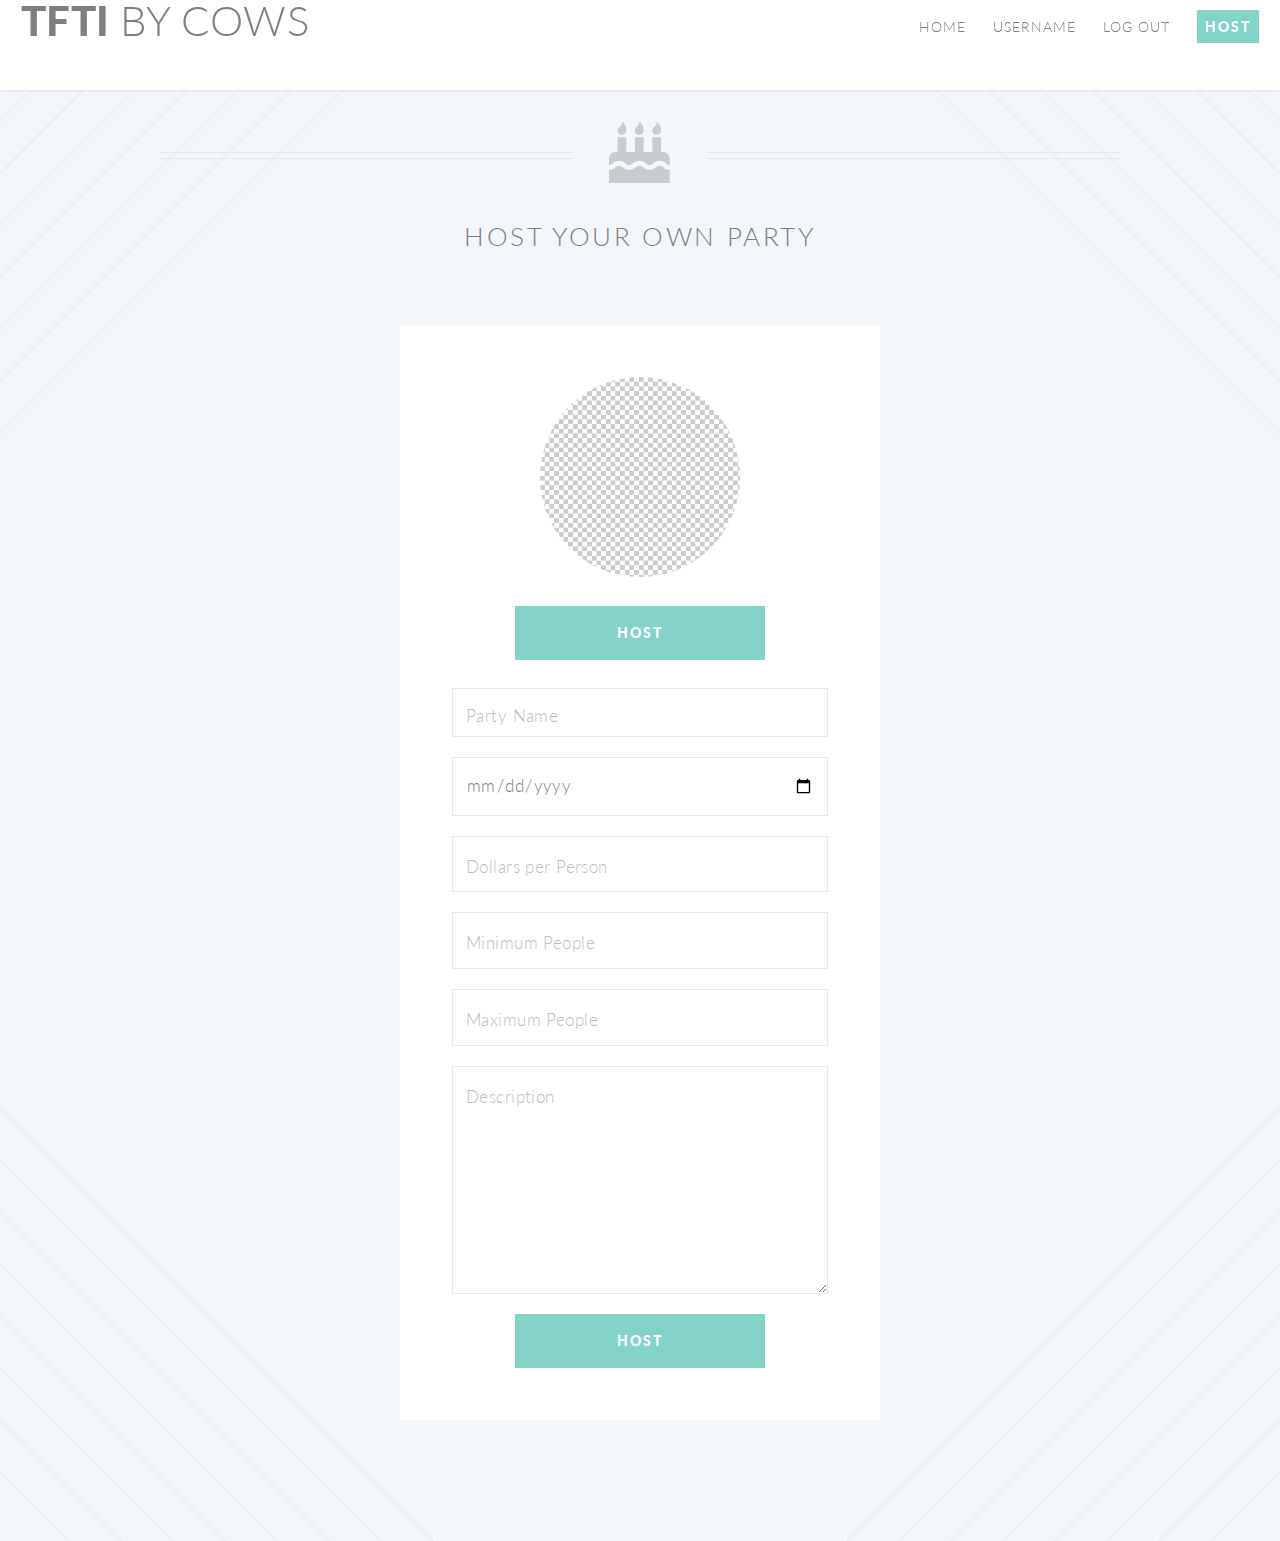
==== commit ba93b0d5: "host parties" ====
--- a/host.html
+++ b/host.html
@@ -40,8 +40,8 @@
 				<nav id="nav">
 					<ul>
 						<li><a href="index.html">Home</a></li>
-						<li><a href="login.html">Log In</a></li>
-						<li><a href="signup.html">Sign Up</a></li>
+						<li class="loggedIn" id="usernameText">Username</li>
+						<li class="loggedIn" id="logOutButton"><a>Log Out</a></li>
 						<!--<li class="submenu">
 							<a href="">Layouts</a>
 							<ul>
@@ -85,32 +85,32 @@
 								<form>
 									<div class="row 50%">
 										<div class="12u">
-											<input type="text" name="name" placeholder="Party Name" />
+											<input type="text" name="name" placeholder="Party Name" id="partyName"/>
 										</div>
 									</div>
 									<div class="row 50%">
 										<div class="12u">
-											<input type="date" name="date" placeholder="Date" />
+											<input type="date" name="date" placeholder="Date" id="date"/>
 										</div>
 									</div>
 									<div class="row 50%">
 										<div class="12u">
-											<input type="number" name="minperperson" placeholder="Dollars per Person" />
+											<input type="number" name="minperperson" placeholder="Dollars per Person" id="dollarsPerPerson"/>
 										</div>
 									</div>
 									<div class="row 50%">
 										<div class="12u">
-											<input type="number" name="minpeople" placeholder="Minimum People"/>
+											<input type="number" name="minpeople" placeholder="Minimum People" id="minPeople"/>
 										</div>
 									</div>
 									<div class="row 50%">
 										<div class="12u">
-											<input type="number" name="maxpeople" placeholder="Maximum People"/>
+											<input type="number" name="maxpeople" placeholder="Maximum People" id="maxPeople"/>
 										</div>
 									</div>
 									<div class="row 50%">
 										<div class="12u">
-											<textarea name="message" placeholder="Description" rows="7"></textarea>
+											<textarea name="message" placeholder="Description" rows="7" id="description"></textarea>
 										</div>
 									</div>
 									<div class="row 50%	">
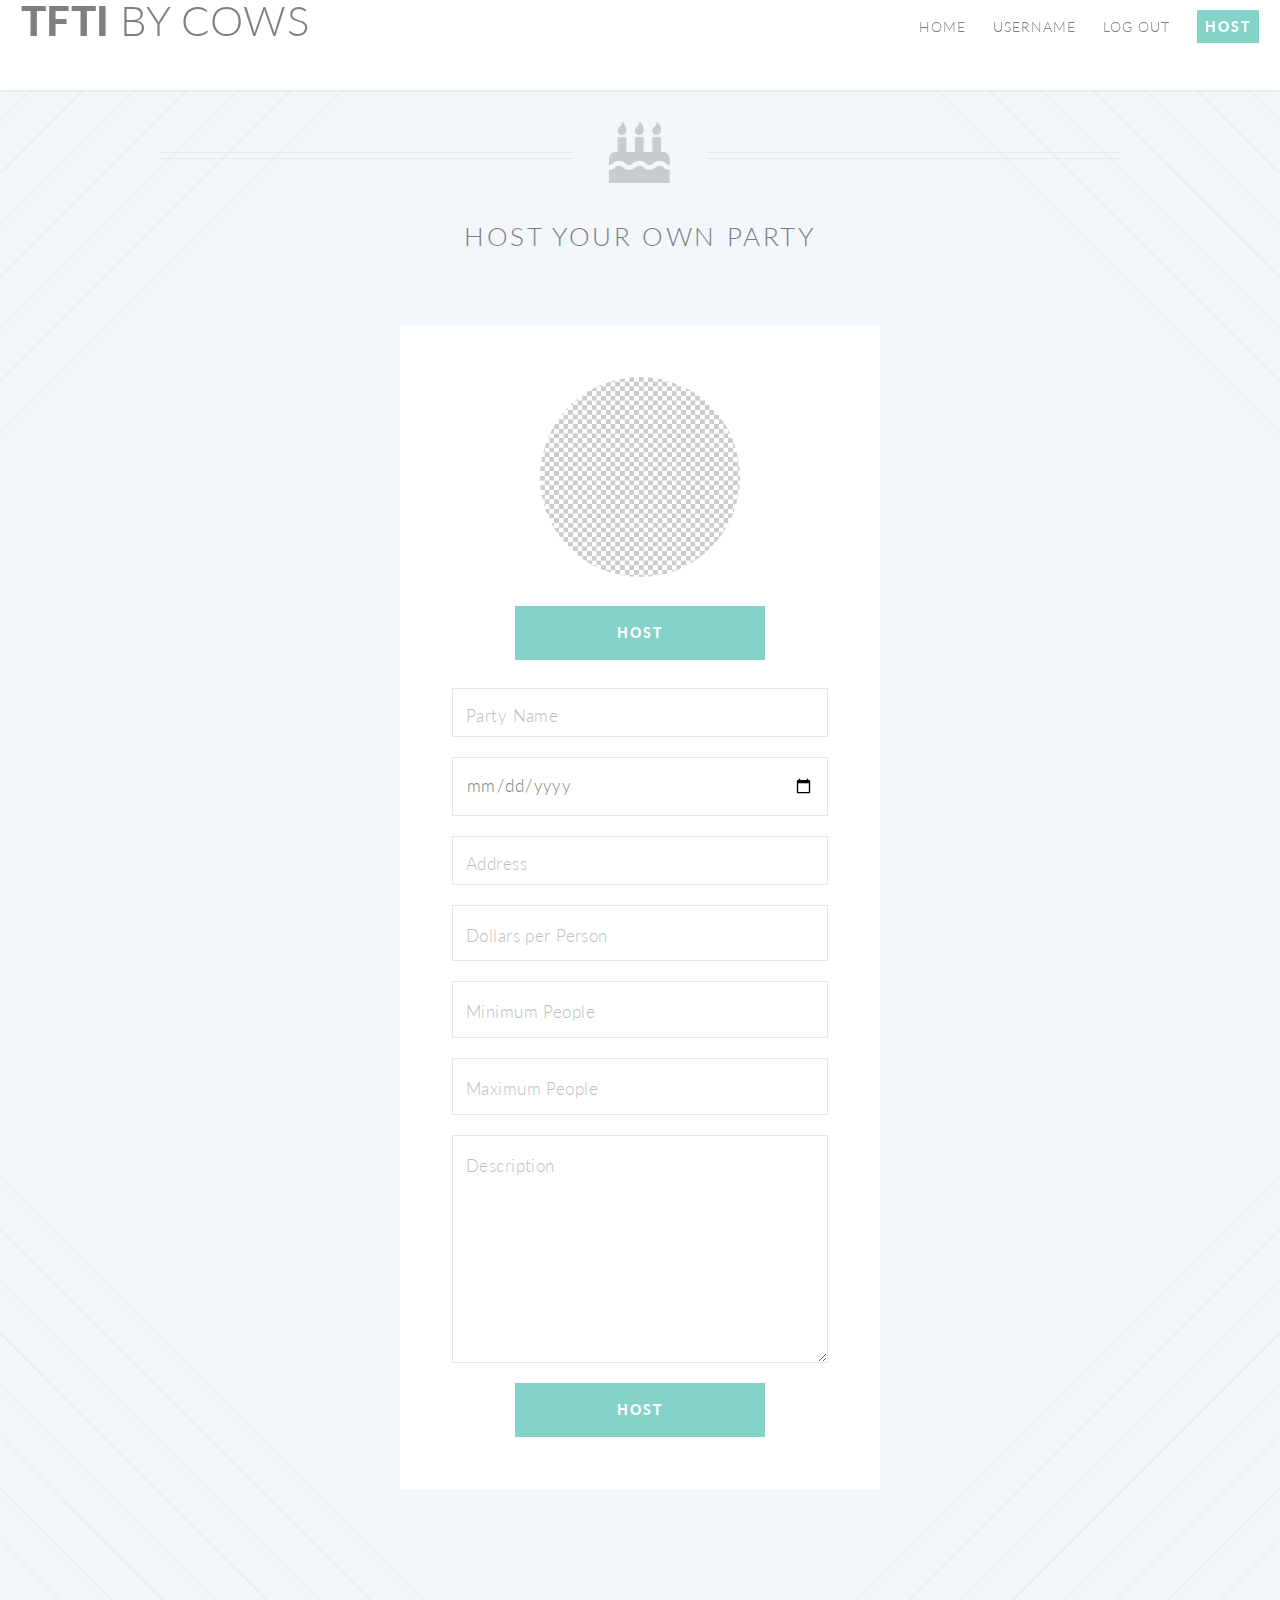
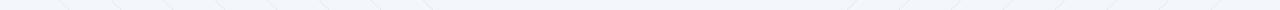
==== commit 95277b60: "address" ====
--- a/host.html
+++ b/host.html
@@ -95,6 +95,11 @@
 									</div>
 									<div class="row 50%">
 										<div class="12u">
+											<input type="text" name="address" placeholder="Address" id="address"/>
+										</div>
+									</div>
+									<div class="row 50%">
+										<div class="12u">
 											<input type="number" name="minperperson" placeholder="Dollars per Person" id="dollarsPerPerson"/>
 										</div>
 									</div>
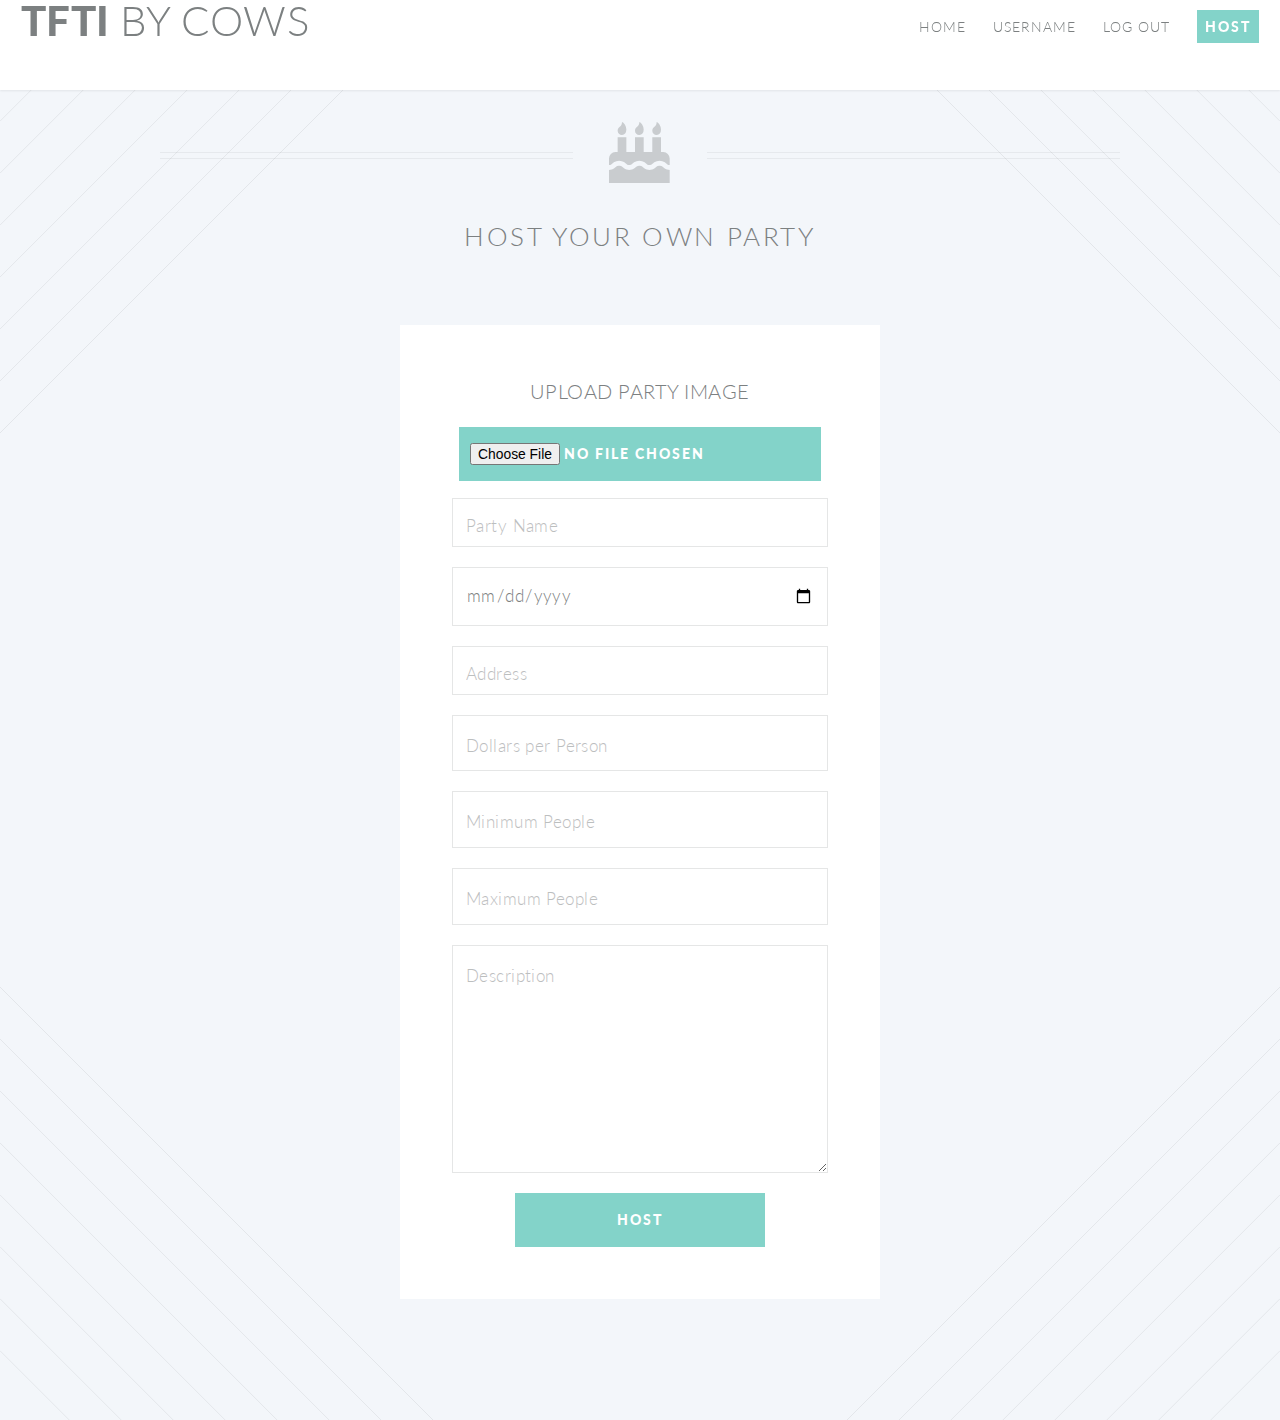
==== commit 072be1cb: "pictures" ====
--- a/host.html
+++ b/host.html
@@ -79,10 +79,8 @@
 
 						<!-- Content -->
 							<div class="content">
-								<div class="img-circular"></div><br/>
-								<a href="host.html" class="button special">Host</a>
-								<br/><br/>
-								<form>
+								<h3>Upload Party Image</h3>
+								<input style="margin-bottom: 1.25em;" type="file" class="button special" id="profilePhotoFileUpload" text="Upload Image"/>
 									<div class="row 50%">
 										<div class="12u">
 											<input type="text" name="name" placeholder="Party Name" id="partyName"/>
--- a/css/style.css
+++ b/css/style.css
@@ -839,7 +839,7 @@
 	#banner {
 		background-attachment: scroll, scroll, scroll, fixed;
 		background-color: #645862;
-		background-image: url("images/light-bl.svg"), url("images/light-br.svg"), url("images/party.png"), url("/images/party.png");
+		background-image: url("images/light-bl.svg"), url("images/light-br.svg"), url("images/party.png"), url("images/party.png");
 		background-position: bottom left, bottom right, top left, top center;
 		background-repeat: no-repeat, no-repeat, repeat, no-repeat;
 		background-size: 25em, 25em, auto, cover;
